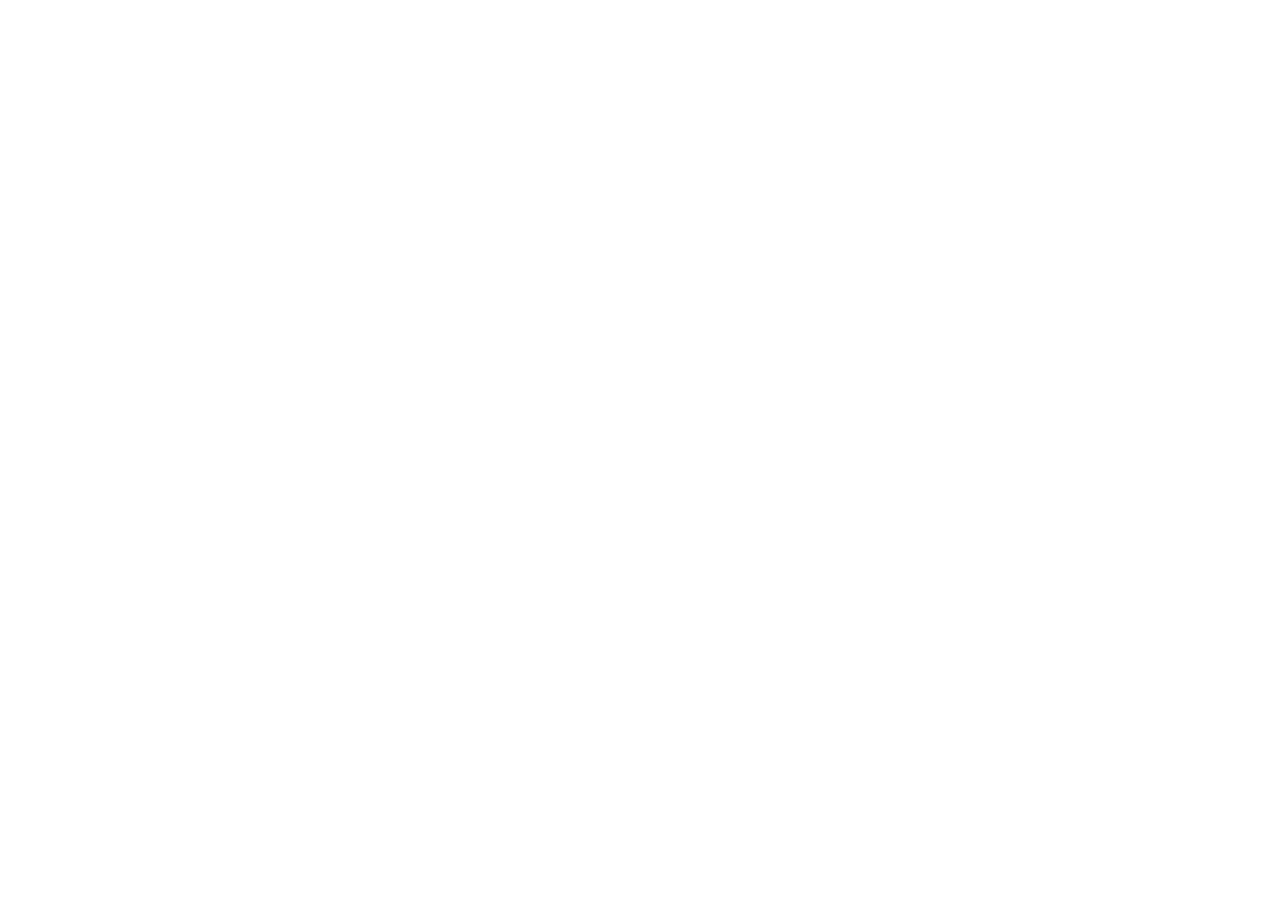
==== project/index.html @ a689d538 "started adding code 3 first boxes" ====
<!DOCTYPE html>
<html lang="en">
<head>
    <meta charset="UTF-8">
    <meta name="viewport" content="width=device-width, initial-scale=1.0">
    <title>10CSS-GRID</title>
    <link rel="stylesheet" href="style.css">
    <link rel="stylesheet" href="normalize.css">
</head>
<body>
    
<div class="container">

<div class="box1"></div>
<div class="box2"></div>
<div class="box3"></div>



</div>


</body>
</html>
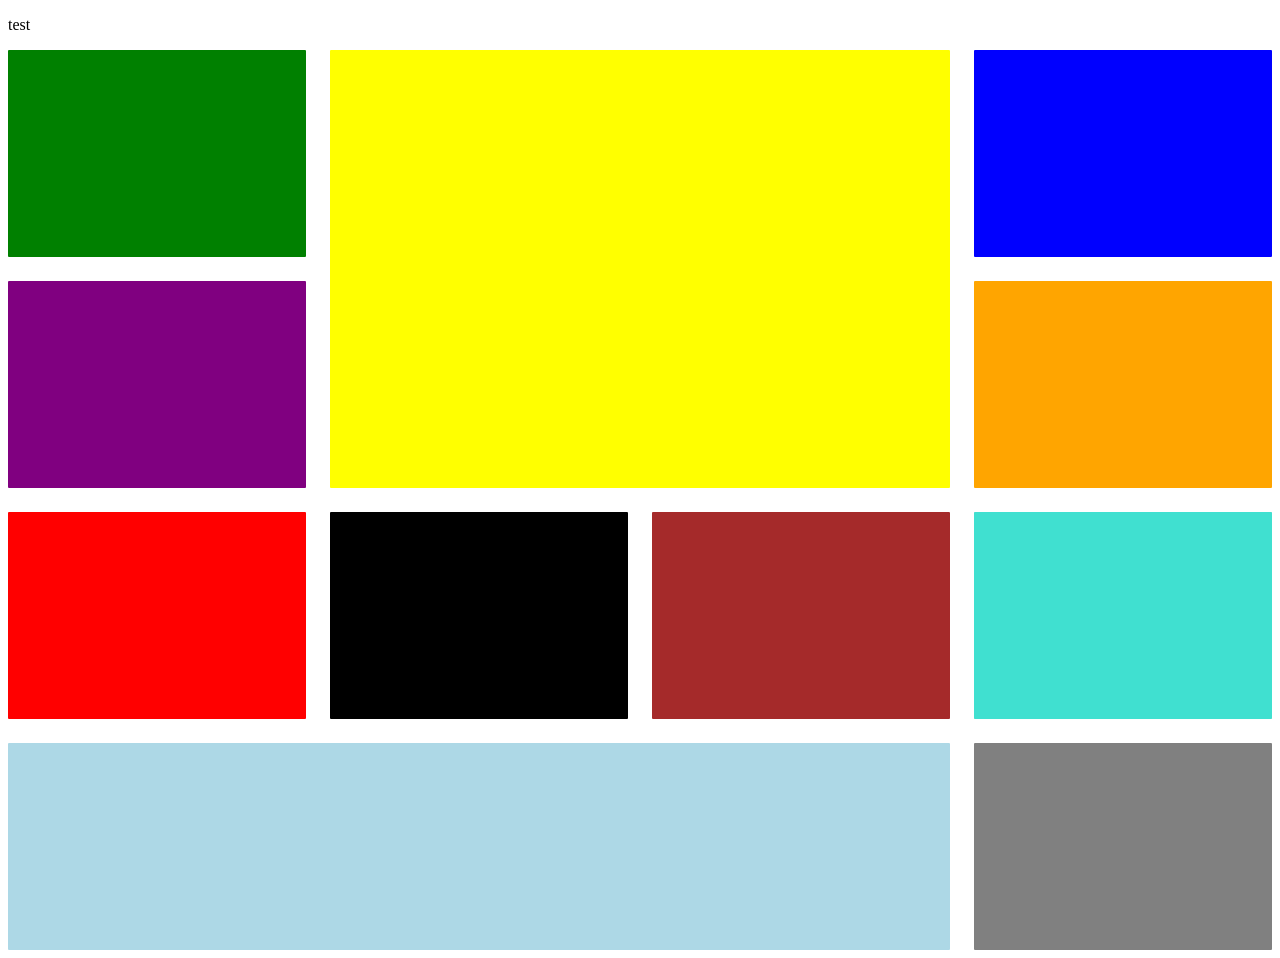
==== commit 1cb816d6: "added code" ====
--- a/project/index.html
+++ b/project/index.html
@@ -4,18 +4,27 @@
     <meta charset="UTF-8">
     <meta name="viewport" content="width=device-width, initial-scale=1.0">
     <title>10CSS-GRID</title>
-    <link rel="stylesheet" href="style.css">
-    <link rel="stylesheet" href="normalize.css">
+    <link rel="stylesheet" href="css/index.css">
+    <link rel="stylesheet" href="css/normalize.css">
 </head>
 <body>
+
+    <p>test</p>
     
 <div class="container">
 
-<div class="box1"></div>
-<div class="box2"></div>
-<div class="box3"></div>
-
-
+<div class="box box1"></div>
+<div class="box box2"></div>
+<div class="box box3"></div>
+<div class="box box4"></div>
+<div class="box box5"></div>
+<div class="box box6"></div>
+<div class="box box7"></div>
+<div class="box box8"></div>
+<div class="box box9"></div>
+<div class="box box10"></div>
+<div class="box box11"></div>
+<div class="box box12"></div>
 
 </div>
 
--- a/project/css/index.css
+++ b/project/css/index.css
@@ -0,0 +1,95 @@
+.container {
+display: grid;
+height: 900px;
+width: auto;
+background: #FFFFFF;
+grid-template-columns: repeat(4, 1fr);
+grid-template-rows: repeat (4, 1fr);
+gap: 24px;
+}
+
+.box {
+border: none;
+border-radius: 1px;
+}
+
+/* Left column */
+.box1 {
+background: green;
+grid-column: 1 / 2;
+grid-row: 1 / 2;
+}
+
+/*Big box*/
+.box2 {
+background: yellow;
+grid-column: 2 / 4;
+grid-row: 1 / 3;
+}
+
+
+/*Right column*/
+.box3 { 
+background: blue;
+grid-column: 4 / 5;
+grid-row: 1 / 2;
+}
+
+/* Left column */
+.box4 {
+background: purple;    
+grid-column: 1 / 2;
+grid-row: 2 / 3;
+}
+
+.box5 {
+background: pink;
+grid-column: 4 / 5;
+grid-row: 3 / 4;
+}
+
+/* Right column */
+.box6 {
+background: orange;    
+grid-column: 4 / 5;
+grid-row: 2 / 3;
+}
+
+/* Left column */
+.box7 {
+background: red;    
+grid-column: 1 / 2;
+grid-row: 3 / 4;
+}
+
+/* Last row*/
+.box8 {
+background: black;
+grid-column: 2 / 3;
+grid-row: 3 / 4;
+}
+
+.box9 {
+background: brown;
+grid-column: 3 / 4;
+grid-row: 3 / 4;
+}
+
+/* Right column */
+.box10 {
+background: turquoise;
+grid-column: 4 / 5;
+grid-row: 3 / 4;
+}
+
+.box11 {
+background: grey;
+grid-column: 4 / 5;
+grid-row: 4 / 5;
+}
+
+.box12 {
+background: lightblue;    
+grid-column: 1 / 4;
+grid-row: 4 / 5;
+}
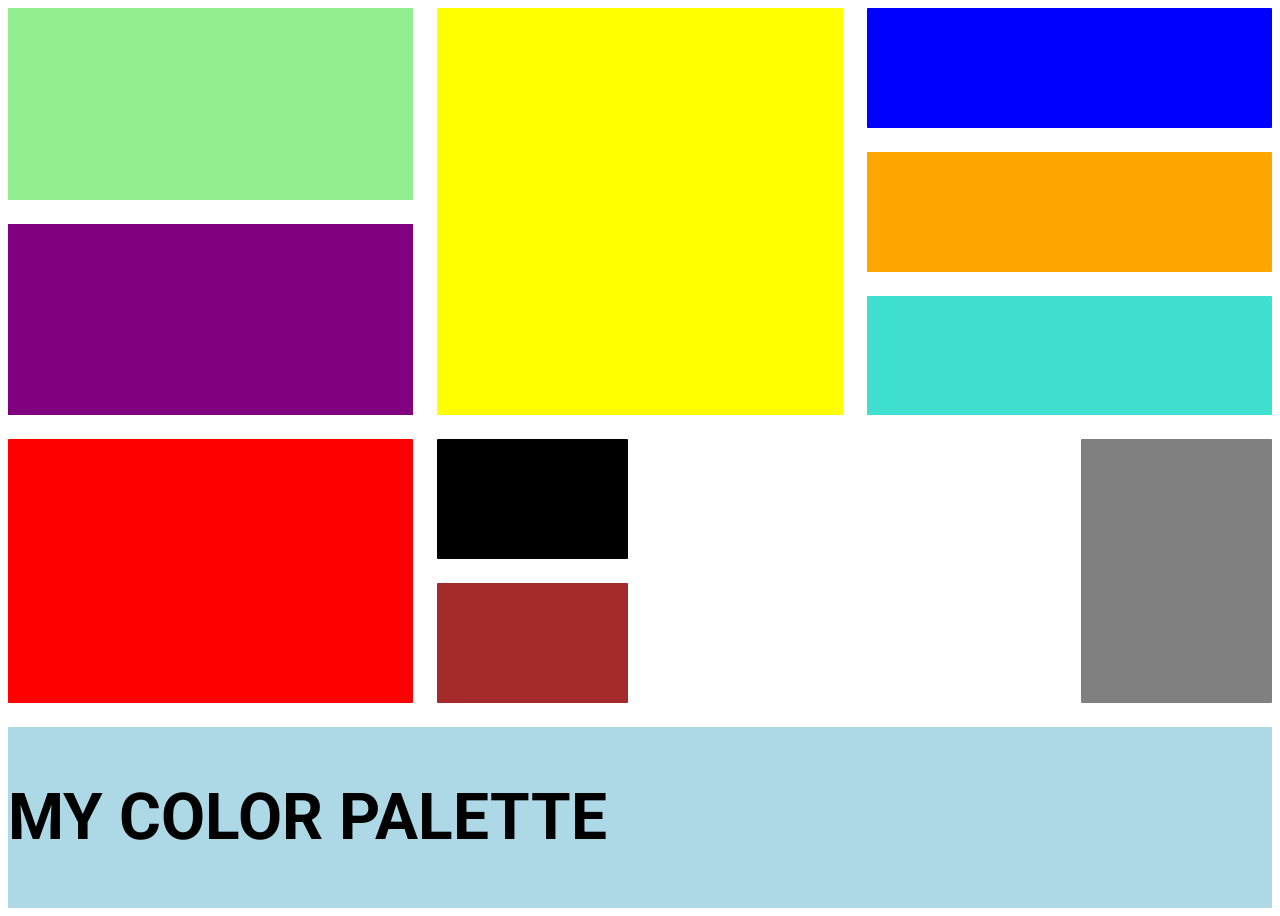
==== commit 784cfac2: "fixed my code" ====
--- a/project/index.html
+++ b/project/index.html
@@ -6,14 +6,21 @@
     <title>10CSS-GRID</title>
     <link rel="stylesheet" href="css/index.css">
     <link rel="stylesheet" href="css/normalize.css">
+    <link rel="preconnect" href="https://fonts.googleapis.com">
+    <link rel="preconnect" href="https://fonts.gstatic.com" crossorigin>
+    <link href="https://fonts.googleapis.com/css2?family=Roboto:ital,wght@0,100..900;1,100..900&display=swap" rel="stylesheet">
+
 </head>
 <body>
 
-    <p>test</p>
+   
     
 <div class="container">
 
-<div class="box box1"></div>
+<div class="box box1">
+    <div class="small-box1"></div>
+    <div class="small-box2"></div>
+</div>
 <div class="box box2"></div>
 <div class="box box3"></div>
 <div class="box box4"></div>
@@ -24,7 +31,7 @@
 <div class="box box9"></div>
 <div class="box box10"></div>
 <div class="box box11"></div>
-<div class="box box12"></div>
+<div class="box box12"> <h2>MY COLOR PALETTE</h2></div>
 
 </div>
 
--- a/project/css/index.css
+++ b/project/css/index.css
@@ -3,8 +3,8 @@
 height: 900px;
 width: auto;
 background: #FFFFFF;
-grid-template-columns: repeat(4, 1fr);
-grid-template-rows: repeat (4, 1fr);
+grid-template-columns: repeat(6, 1fr);
+grid-template-rows: repeat(6, 1fr);
 gap: 24px;
 }
 
@@ -15,81 +15,103 @@
 
 /* Left column */
 .box1 {
-background: green;
-grid-column: 1 / 2;
-grid-row: 1 / 2;
+display: grid;
+background: none;
+grid-column: 1 / 3;
+grid-row: 1 / 4; 
+grid-template-rows: 1fr 1fr;
+height: 100%;
+gap: 24px;
+
+}
+
+.small-box1 {
+background: lightgreen;
+}
+
+.small-box2 {
+background: purple;
 }
 
 /*Big box*/
 .box2 {
 background: yellow;
-grid-column: 2 / 4;
-grid-row: 1 / 3;
+grid-column: 3 / 5;
+grid-row: 1 / 4;
 }
 
 
 /*Right column*/
 .box3 { 
 background: blue;
-grid-column: 4 / 5;
+grid-column: 5 / 7;
 grid-row: 1 / 2;
 }
 
-/* Left column */
+//*
 .box4 {
 background: purple;    
-grid-column: 1 / 2;
-grid-row: 2 / 3;
-}
+grid-column: 1 / 3;
+grid-row: 2 / 4;
+} *//
 
 .box5 {
 background: pink;
-grid-column: 4 / 5;
-grid-row: 3 / 4;
+grid-column: 4 / 6;
+grid-row: 4 / 6;
 }
 
 /* Right column */
 .box6 {
 background: orange;    
-grid-column: 4 / 5;
+grid-column: 5 / 7;
 grid-row: 2 / 3;
 }
 
 /* Left column */
 .box7 {
 background: red;    
-grid-column: 1 / 2;
-grid-row: 3 / 4;
+grid-column: 1 / 3;
+grid-row: 4 / 6;
 }
 
 /* Last row*/
 .box8 {
 background: black;
-grid-column: 2 / 3;
-grid-row: 3 / 4;
+grid-column: 3 / 4;
+grid-row: 4 / 5;
 }
 
 .box9 {
 background: brown;
 grid-column: 3 / 4;
-grid-row: 3 / 4;
+grid-row: 5 / 6;
 }
 
 /* Right column */
 .box10 {
 background: turquoise;
-grid-column: 4 / 5;
+grid-column: 5 / 7;
 grid-row: 3 / 4;
 }
 
 .box11 {
-background: grey;
-grid-column: 4 / 5;
-grid-row: 4 / 5;
+background: gray;   
+grid-column: 6 / 7;
+grid-row: 4 / 6;
 }
 
 .box12 {
 background: lightblue;    
-grid-column: 1 / 4;
-grid-row: 4 / 5;
+grid-column: 1 / 7;
+grid-row: 6 / 7;
+justify-content: center;
+align-items: center;
 }
+
+h2 {
+font-family: "Roboto", sans-serif;
+font-size: 64px;
+color: black;
+font-style: bold;
+}
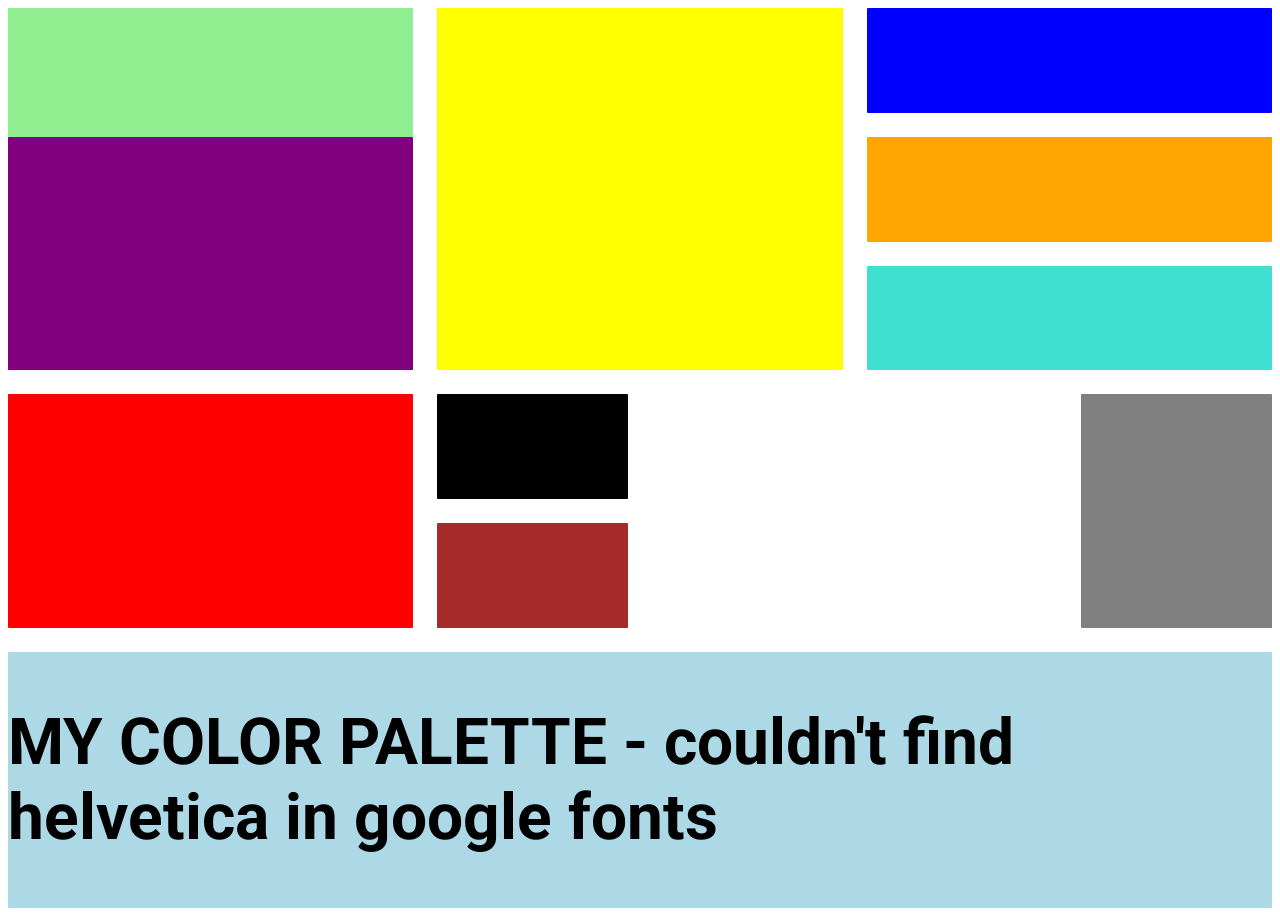
==== commit fdb129a3: "added code sent in assignment" ====
--- a/project/index.html
+++ b/project/index.html
@@ -31,7 +31,7 @@
 <div class="box box9"></div>
 <div class="box box10"></div>
 <div class="box box11"></div>
-<div class="box box12"> <h2>MY COLOR PALETTE</h2></div>
+<div class="box box12"> <h2>MY COLOR PALETTE - couldn't find helvetica in google fonts</h2></div>
 
 </div>
 
--- a/project/css/index.css
+++ b/project/css/index.css
@@ -13,7 +13,7 @@
 border-radius: 1px;
 }
 
-/* Left column */
+
 .box1 {
 display: grid;
 background: none;
@@ -25,6 +25,7 @@
 
 }
 
+
 .small-box1 {
 background: lightgreen;
 }
@@ -33,7 +34,6 @@
 background: purple;
 }
 
-/*Big box*/
 .box2 {
 background: yellow;
 grid-column: 3 / 5;
@@ -41,19 +41,21 @@
 }
 
 
-/*Right column*/
+
 .box3 { 
 background: blue;
 grid-column: 5 / 7;
 grid-row: 1 / 2;
 }
 
-//*
+
 .box4 {
 background: purple;    
 grid-column: 1 / 3;
 grid-row: 2 / 4;
 } *//
+
+
 
 .box5 {
 background: pink;
@@ -61,21 +63,21 @@
 grid-row: 4 / 6;
 }
 
-/* Right column */
+
 .box6 {
 background: orange;    
 grid-column: 5 / 7;
 grid-row: 2 / 3;
 }
 
-/* Left column */
+
 .box7 {
 background: red;    
 grid-column: 1 / 3;
 grid-row: 4 / 6;
 }
 
-/* Last row*/
+
 .box8 {
 background: black;
 grid-column: 3 / 4;
@@ -88,18 +90,21 @@
 grid-row: 5 / 6;
 }
 
-/* Right column */
+
 .box10 {
 background: turquoise;
 grid-column: 5 / 7;
 grid-row: 3 / 4;
 }
 
+
 .box11 {
 background: gray;   
 grid-column: 6 / 7;
 grid-row: 4 / 6;
 }
+
+
 
 .box12 {
 background: lightblue;    
